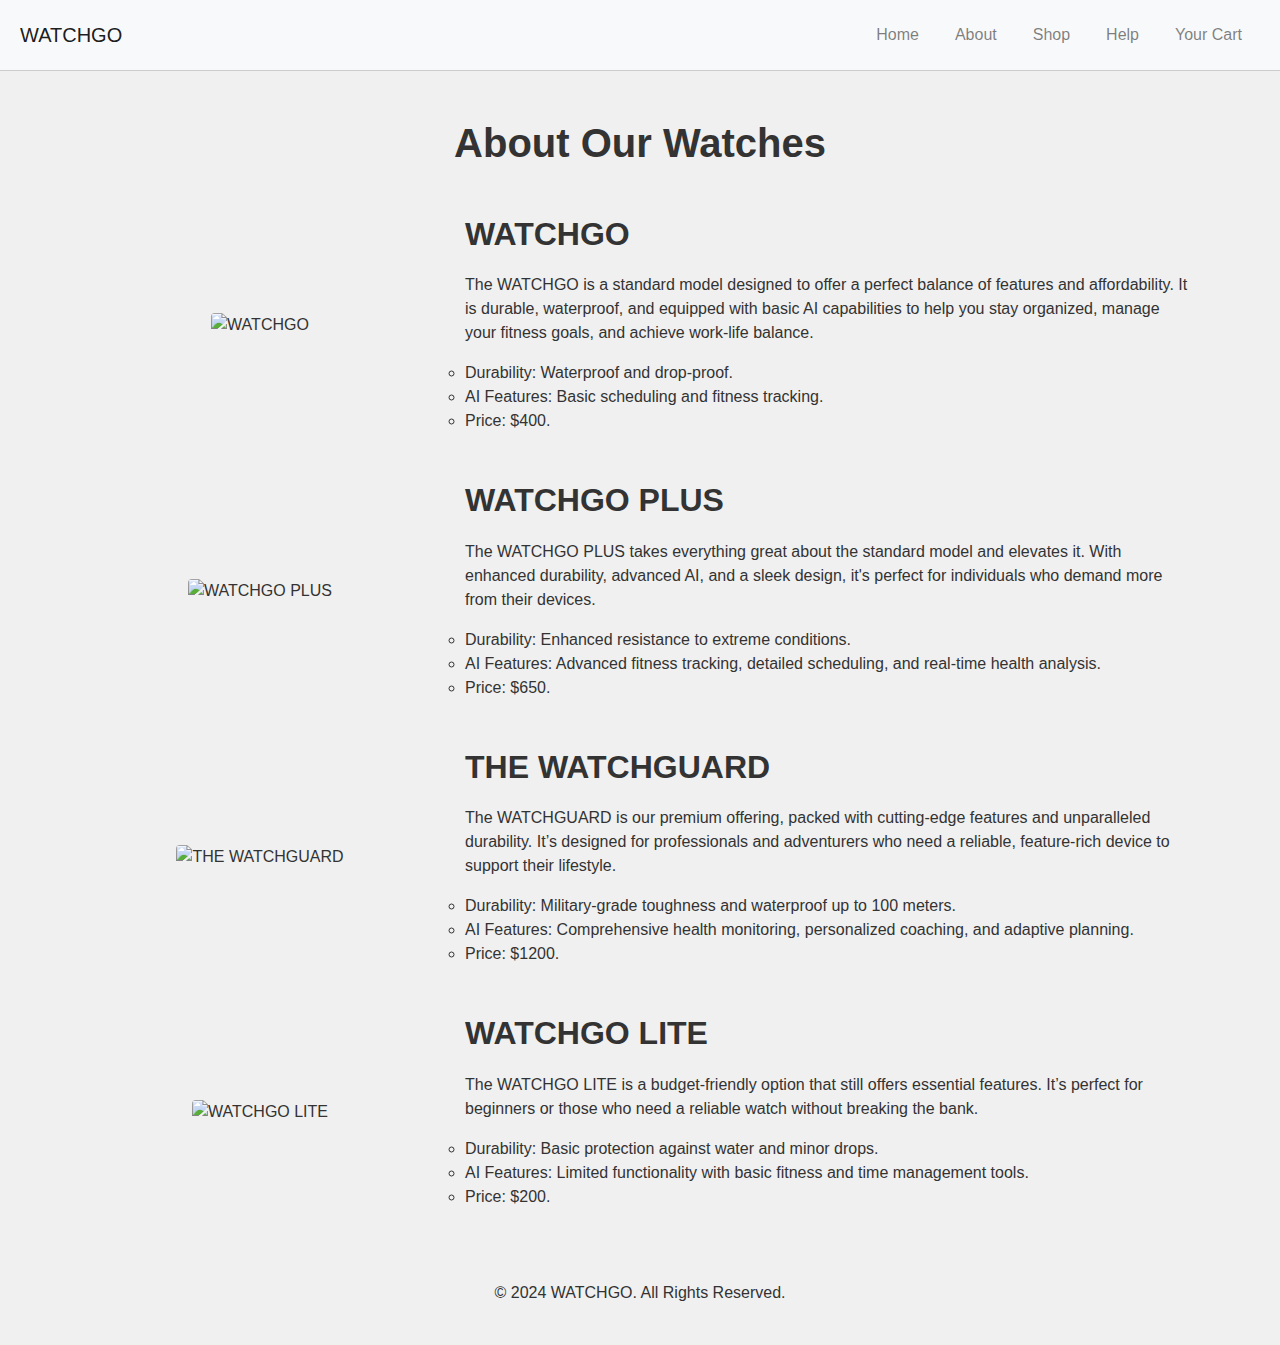
==== about.html @ 92c31fe0 "Add files via upload" ====
<!DOCTYPE html>
<html lang="en">
<head>
    <meta charset="UTF-8">
    <meta name="viewport" content="width=device-width, initial-scale=1.0">
    <title>About - WATCHGO</title>
    <link href="https://stackpath.bootstrapcdn.com/bootstrap/4.5.2/css/bootstrap.min.css" rel="stylesheet">
    <link rel="stylesheet" href="style.css">
</head>
<body>
    <header>
        <nav class="navbar navbar-expand-lg navbar-light bg-light">
            <a class="navbar-brand" href="#">WATCHGO</a>
            <div class="collapse navbar-collapse" id="navbarNav">
                <ul class="navbar-nav ml-auto">
                    <li class="nav-item"><a class="nav-link" href="#">Home</a></li>
                    <li class="nav-item"><a class="nav-link" href="#">About</a></li>
                    <li class="nav-item"><a class="nav-link" href="#">Shop</a></li>
                    <li class="nav-item"><a class="nav-link" href="#">Help</a></li>
                    <li class="nav-item"><a class="nav-link" href="#">Your Cart</a></li>
                </ul>
            </div>
        </nav>
    </header>

    <main class="container my-5">
        <h1 class="text-center mb-5">About Our Watches</h1>
        <ul class="list-unstyled">
            <li class="mb-5">
                <div class="row align-items-center">
                    <div class="col-md-4 text-center">
                        <img src="https://th.bing.com/th/id/OIP.iZ4tVg7wV3Na3jREmvOI0AHaHa?w=167&h=180&c=7&r=0&o=5&dpr=1.5&pid=1.7" 
                             alt="WATCHGO" class="img-fluid rounded">
                    </div>
                    <div class="col-md-8">
                        <h2>WATCHGO</h2>
                        <p>The WATCHGO is a standard model designed to offer a perfect balance of features and affordability. 
                           It is durable, waterproof, and equipped with basic AI capabilities to help you stay organized, 
                           manage your fitness goals, and achieve work-life balance.</p>
                        <ul>
                            <li>Durability: Waterproof and drop-proof.</li>
                            <li>AI Features: Basic scheduling and fitness tracking.</li>
                            <li>Price: $400.</li>
                        </ul>
                    </div>
                </div>
            </li>
            <li class="mb-5">
                <div class="row align-items-center">
                    <div class="col-md-4 text-center">
                        <img src="https://th.bing.com/th/id/OIP.14C6FgcW6347B50r0Z0kKwHaHa?w=211&h=211&c=7&r=0&o=5&dpr=1.5&pid=1.7" 
                             alt="WATCHGO PLUS" class="img-fluid rounded">
                    </div>
                    <div class="col-md-8">
                        <h2>WATCHGO PLUS</h2>
                        <p>The WATCHGO PLUS takes everything great about the standard model and elevates it. With enhanced durability, 
                           advanced AI, and a sleek design, it's perfect for individuals who demand more from their devices.</p>
                        <ul>
                            <li>Durability: Enhanced resistance to extreme conditions.</li>
                            <li>AI Features: Advanced fitness tracking, detailed scheduling, and real-time health analysis.</li>
                            <li>Price: $650.</li>
                        </ul>
                    </div>
                </div>
            </li>
            <li class="mb-5">
                <div class="row align-items-center">
                    <div class="col-md-4 text-center">
                        <img src="https://th.bing.com/th/id/OIP.leb-Cjtvpheh7ASo4LvaNQHaHa?w=188&h=188&c=7&r=0&o=5&dpr=1.5&pid=1.7" 
                             alt="THE WATCHGUARD" class="img-fluid rounded">
                    </div>
                    <div class="col-md-8">
                        <h2>THE WATCHGUARD</h2>
                        <p>The WATCHGUARD is our premium offering, packed with cutting-edge features and unparalleled durability. 
                           It’s designed for professionals and adventurers who need a reliable, feature-rich device to support their lifestyle.</p>
                        <ul>
                            <li>Durability: Military-grade toughness and waterproof up to 100 meters.</li>
                            <li>AI Features: Comprehensive health monitoring, personalized coaching, and adaptive planning.</li>
                            <li>Price: $1200.</li>
                        </ul>
                    </div>
                </div>
            </li>
            <li class="mb-5">
                <div class="row align-items-center">
                    <div class="col-md-4 text-center">
                        <img src="https://th.bing.com/th/id/OIP.iZ4tVg7wV3Na3jREmvOI0AHaHa?w=167&h=180&c=7&r=0&o=5&dpr=1.5&pid=1.7" 
                             alt="WATCHGO LITE" class="img-fluid rounded">
                    </div>
                    <div class="col-md-8">
                        <h2>WATCHGO LITE</h2>
                        <p>The WATCHGO LITE is a budget-friendly option that still offers essential features. It’s perfect for beginners 
                           or those who need a reliable watch without breaking the bank.</p>
                        <ul>
                            <li>Durability: Basic protection against water and minor drops.</li>
                            <li>AI Features: Limited functionality with basic fitness and time management tools.</li>
                            <li>Price: $200.</li>
                        </ul>
                    </div>
                </div>
            </li>
        </ul>
    </main>

    <footer class="text-center py-4">
        <p>&copy; 2024 WATCHGO. All Rights Reserved.</p>
    </footer>

    <script src="https://code.jquery.com/jquery-3.5.1.slim.min.js"></script>
    <script src="https://cdn.jsdelivr.net/npm/@popperjs/core@2.6.0/dist/umd/popper.min.js"></script>
    <script src="https://stackpath.bootstrapcdn.com/bootstrap/4.5.2/js/bootstrap.min.js"></script>
</body>
</html>
---- style.css ----
* {
    margin: 0;
    padding: 0;
    box-sizing: border-box;
    font-family: 'Arial', sans-serif;
}

body {
    background-color: #f0f0f0;
    color: #333;
    padding: 20px;
}

h1, h2 {
    font-weight: bold;
    margin-bottom: 20px;
}

.product-showcase, .product-image {
    border-radius: 8px;
}

.action-buttons .btn {
    padding: 12px 32px;
    font-size: 16px;
    border-radius: 50px;
}

.buy-btn {
    background-color: #000;
    color: white;
}

.buy-btn:hover {
    background-color: #333;
}

.learn-btn {
    background-color: transparent;
    color: #000;
    border: 2px solid #000;
}

.learn-btn:hover {
    background-color: #000;
    color: white;
}

.features-section .feature {
    background-color: #ffffff;
    padding: 20px;
    border-radius: 8px;
    box-shadow: 0 4px 8px rgba(0, 0, 0, 0.1);
    text-align: center;
}

.testimonial-section {
    background-color: #fafafa;
    padding: 40px;
    border-radius: 8px;
}

.subscribe-section {
    background-color: #d0d0d0;
    padding: 40px;
    border-radius: 8px;
}

.subscribe-form input {
    padding: 10px;
    border-radius: 50px;
    font-size: 16px;
}

.main-section {
    background-color: #f5f5f5;
    padding: 60px;
    border-radius: 8px;
}

.video-container {
    margin-bottom: 20px;
}

body {
    font-family: Arial, sans-serif;
    background-color: #f0f0f0;
    color: #333;
    margin: 0;
    padding: 0;
}

.navbar {
    display: flex;
    justify-content: space-between;
    align-items: center;
    padding: 10px 20px;
    background-color: #333;
}

.navbar input[type="text"] {
    padding: 5px;
    border: none;
    border-radius: 5px;
}

.navbar nav a {
    color: #fff;
    margin: 0 10px;
    text-decoration: none;
}

.cart-button {
    padding: 15px 20px;
    background-color: #555;
    color: #fff;
    border: none;
    border-radius: 10px;
    font-size: 18px;
    cursor: pointer;
}

.product-container {
    display: flex;
    align-items: flex-start;
    padding: 20px;
    background-color: #fff;
}

.product-image img {
    width: 300px;
    height: auto;
    border-radius: 10px;
}

.product-details {
    margin-left: 40px;
    max-width: 400px;
}

.product-details h1 {
    margin-bottom: 10px;
    font-size: 28px;
}

.rating {
    margin: 10px 0;
    font-size: 18px;
}

.product-details h2 {
    color: #333;
    font-size: 24px;
}

.product-details p {
    margin: 10px 0;
    font-size: 16px;
}

.product-details select {
    padding: 10px;
    margin: 10px 0;
    width: 100%;
}

.add-to-cart {
    padding: 15px 20px;
    background-color: #555;
    color: #fff;
    border: none;
    border-radius: 10px;
    font-size: 18px;
    cursor: pointer;
    width: 100%;
}

.divider-line {
    margin: 30px 0;
    border: 1px solid #555;
    width: 90%;
    margin-left: auto;
    margin-right: auto;
}

.similar-products {
    padding: 20px;
    background-color: #f0f0f0;
}

.similar-products h2 {
    font-size: 24px;
    margin-bottom: 20px;
    text-align: center;
}

.product-list {
    display: flex;
    justify-content: space-around;
}

.product-card {
    background-color: #fff;
    padding: 10px;
    width: 200px;
    text-align: center;
    border-radius: 10px;
    box-shadow: 0 0 10px rgba(0, 0, 0, 0.1);
}

.product-card img {
    width: 100%;
    border-radius: 10px;
}

.product-card h3 {
    margin: 10px 0;
}

.product-card p {
    color: #555;
}

.navbar {
    display: flex;
    justify-content: space-between;
    align-items: center;
    padding: 15px 20px;
    background-color: #a8a3a3;
    border-bottom: 1px solid #ccc;
}

.brand-name {
    font-size: 24px;
    font-weight: bold;
    color: #000; 
}

.nav-menu {
    display: flex;
    align-items: center;
}

.nav-item {
    color: #666; 
    text-decoration: none;
    font-size: 16px;
    margin: 0 10px;
    font-weight: 500;
}

.nav-item:hover {
    color: #333;
}

.divider {
    color: #373333;
    margin: 0 5px;
    font-size: 16px;
}
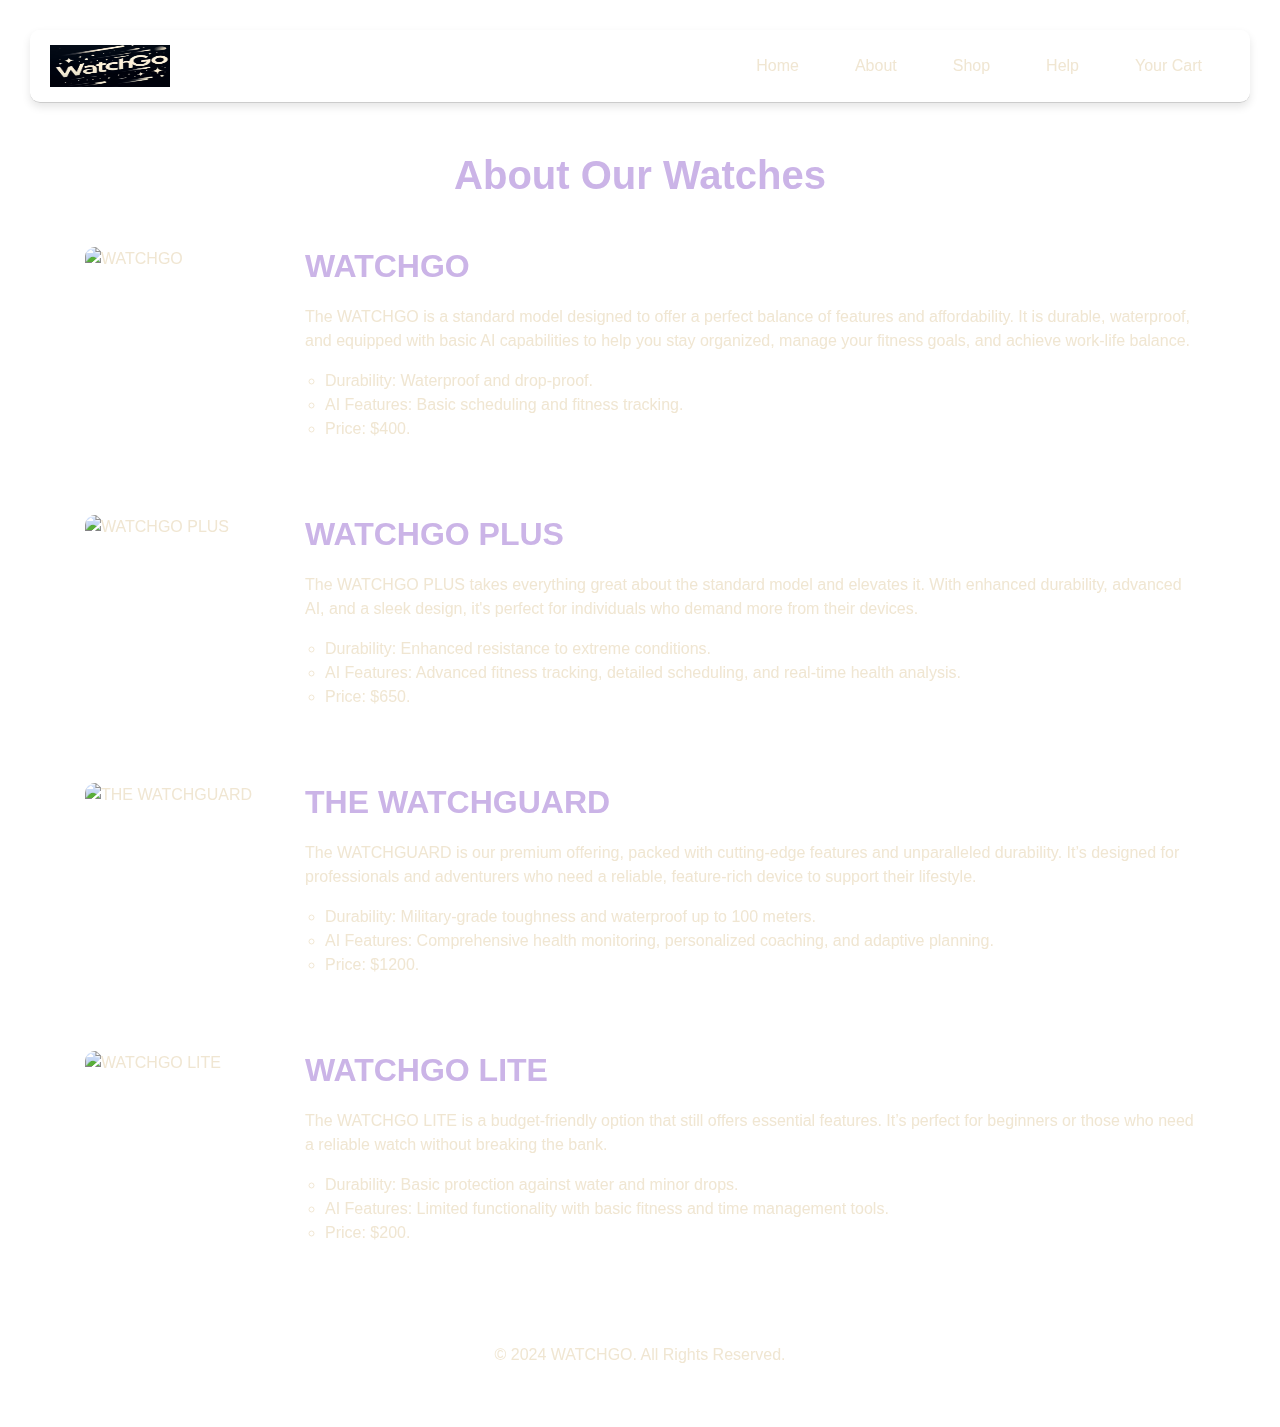
==== commit ec5bc91f: "Add files via upload" ====
--- a/about.html
+++ b/about.html
@@ -3,21 +3,34 @@
 <head>
     <meta charset="UTF-8">
     <meta name="viewport" content="width=device-width, initial-scale=1.0">
-    <title>About - WATCHGO</title>
+    <title>WatchGo - A Lifetime Partner</title>
     <link href="https://stackpath.bootstrapcdn.com/bootstrap/4.5.2/css/bootstrap.min.css" rel="stylesheet">
     <link rel="stylesheet" href="style.css">
+    <script src="script.js" defer></script>
 </head>
 <body>
+    <div class="video-background">
+        <video autoplay muted loop>
+            <source src="https://videos.pexels.com/video-files/2792967/2792967-uhd_2160_1440_25fps.mp4" type="video/mp4">
+            Your browser does not support the video tag.
+        </video>
+    </div>
+
     <header>
-        <nav class="navbar navbar-expand-lg navbar-light bg-light">
-            <a class="navbar-brand" href="#">WATCHGO</a>
+        <nav class="navbar navbar-expand-lg navbar-light">
+            <a class="navbar-brand" href="index.html">
+                <img src="Watchgo.png" alt="WATCHGO Logo" width="120" height="42" class="d-inline-block align-top rounded-logo">
+            </a>
+            <button class="navbar-toggler" type="button" data-toggle="collapse" data-target="#navbarNav" aria-controls="navbarNav" aria-expanded="false" aria-label="Toggle navigation">
+                <span class="navbar-toggler-icon"></span>
+            </button>
             <div class="collapse navbar-collapse" id="navbarNav">
                 <ul class="navbar-nav ml-auto">
-                    <li class="nav-item"><a class="nav-link" href="#">Home</a></li>
-                    <li class="nav-item"><a class="nav-link" href="#">About</a></li>
-                    <li class="nav-item"><a class="nav-link" href="#">Shop</a></li>
-                    <li class="nav-item"><a class="nav-link" href="#">Help</a></li>
-                    <li class="nav-item"><a class="nav-link" href="#">Your Cart</a></li>
+                    <li class="nav-item"><a class="nav-link" href="index.html">Home</a></li>
+                    <li class="nav-item"><a class="nav-link" href="about.html">About</a></li>
+                    <li class="nav-item"><a class="nav-link" href="buy.html">Shop</a></li>
+                    <li class="nav-item"><a class="nav-link" href="help.html">Help</a></li>
+                    <li class="nav-item"><a class="nav-link" href="checkout.html">Your Cart</a></li>
                 </ul>
             </div>
         </nav>
@@ -27,12 +40,12 @@
         <h1 class="text-center mb-5">About Our Watches</h1>
         <ul class="list-unstyled">
             <li class="mb-5">
-                <div class="row align-items-center">
-                    <div class="col-md-4 text-center">
+                <div class="image-description-container">
+                    <div class="image-container">
                         <img src="https://th.bing.com/th/id/OIP.iZ4tVg7wV3Na3jREmvOI0AHaHa?w=167&h=180&c=7&r=0&o=5&dpr=1.5&pid=1.7" 
-                             alt="WATCHGO" class="img-fluid rounded">
+                             alt="WATCHGO" class="uniform-image">
                     </div>
-                    <div class="col-md-8">
+                    <div class="description">
                         <h2>WATCHGO</h2>
                         <p>The WATCHGO is a standard model designed to offer a perfect balance of features and affordability. 
                            It is durable, waterproof, and equipped with basic AI capabilities to help you stay organized, 
@@ -46,12 +59,12 @@
                 </div>
             </li>
             <li class="mb-5">
-                <div class="row align-items-center">
-                    <div class="col-md-4 text-center">
+                <div class="image-description-container">
+                    <div class="image-container">
                         <img src="https://th.bing.com/th/id/OIP.14C6FgcW6347B50r0Z0kKwHaHa?w=211&h=211&c=7&r=0&o=5&dpr=1.5&pid=1.7" 
-                             alt="WATCHGO PLUS" class="img-fluid rounded">
+                             alt="WATCHGO PLUS" class="uniform-image">
                     </div>
-                    <div class="col-md-8">
+                    <div class="description">
                         <h2>WATCHGO PLUS</h2>
                         <p>The WATCHGO PLUS takes everything great about the standard model and elevates it. With enhanced durability, 
                            advanced AI, and a sleek design, it's perfect for individuals who demand more from their devices.</p>
@@ -64,12 +77,12 @@
                 </div>
             </li>
             <li class="mb-5">
-                <div class="row align-items-center">
-                    <div class="col-md-4 text-center">
+                <div class="image-description-container">
+                    <div class="image-container">
                         <img src="https://th.bing.com/th/id/OIP.leb-Cjtvpheh7ASo4LvaNQHaHa?w=188&h=188&c=7&r=0&o=5&dpr=1.5&pid=1.7" 
-                             alt="THE WATCHGUARD" class="img-fluid rounded">
+                             alt="THE WATCHGUARD" class="uniform-image">
                     </div>
-                    <div class="col-md-8">
+                    <div class="description">
                         <h2>THE WATCHGUARD</h2>
                         <p>The WATCHGUARD is our premium offering, packed with cutting-edge features and unparalleled durability. 
                            It’s designed for professionals and adventurers who need a reliable, feature-rich device to support their lifestyle.</p>
@@ -82,12 +95,12 @@
                 </div>
             </li>
             <li class="mb-5">
-                <div class="row align-items-center">
-                    <div class="col-md-4 text-center">
+                <div class="image-description-container">
+                    <div class="image-container">
                         <img src="https://th.bing.com/th/id/OIP.iZ4tVg7wV3Na3jREmvOI0AHaHa?w=167&h=180&c=7&r=0&o=5&dpr=1.5&pid=1.7" 
-                             alt="WATCHGO LITE" class="img-fluid rounded">
+                             alt="WATCHGO LITE" class="uniform-image">
                     </div>
-                    <div class="col-md-8">
+                    <div class="description">
                         <h2>WATCHGO LITE</h2>
                         <p>The WATCHGO LITE is a budget-friendly option that still offers essential features. It’s perfect for beginners 
                            or those who need a reliable watch without breaking the bank.</p>
--- a/style.css
+++ b/style.css
@@ -6,18 +6,22 @@
 }
 
 body {
-    background-color: #f0f0f0;
-    color: #333;
+    background: url() no-repeat center center fixed; 
+    background-size: cover;
+    color: #f0e6d2; 
     padding: 20px;
 }
 
 h1, h2 {
     font-weight: bold;
     margin-bottom: 20px;
+    color: #cbb4e7; 
 }
 
 .product-showcase, .product-image {
     border-radius: 8px;
+    background-color: rgba(255, 255, 255, 0.1); 
+    border: 1px solid #cbb4e7; 
 }
 
 .action-buttons .btn {
@@ -27,67 +31,66 @@
 }
 
 .buy-btn {
-    background-color: #000;
-    color: white;
+    background-color: #cbb4e7; 
+    color: #1a1a1a; 
 }
 
 .buy-btn:hover {
-    background-color: #333;
+    background-color: #a88fd1; 
 }
 
 .learn-btn {
     background-color: transparent;
-    color: #000;
-    border: 2px solid #000;
+    color: #cbb4e7; 
+    border: 2px solid #cbb4e7; 
 }
 
 .learn-btn:hover {
-    background-color: #000;
-    color: white;
+    background-color: #cbb4e7; 
+    color: #1a1a1a; 
 }
 
 .features-section .feature {
-    background-color: #ffffff;
+    background-color: rgba(255, 255, 255, 0.1); 
     padding: 20px;
     border-radius: 8px;
     box-shadow: 0 4px 8px rgba(0, 0, 0, 0.1);
     text-align: center;
+    border: 1px solid #cbb4e7; 
 }
 
 .testimonial-section {
-    background-color: #fafafa;
+    background-color: rgba(255, 255, 255, 0.1); 
     padding: 40px;
     border-radius: 8px;
+    border: 1px solid #cbb4e7; 
 }
 
 .subscribe-section {
-    background-color: #d0d0d0;
+    background-color: rgba(255, 255, 255, 0.1); 
     padding: 40px;
     border-radius: 8px;
+    border: 1px solid #cbb4e7; 
 }
 
 .subscribe-form input {
     padding: 10px;
     border-radius: 50px;
     font-size: 16px;
+    background-color: rgba(255, 255, 255, 0.2); 
+    border: 1px solid #cbb4e7; 
+    color: #f0e6d2; 
 }
 
 .main-section {
-    background-color: #f5f5f5;
+    background-color: rgba(255, 255, 255, 0.1); 
     padding: 60px;
     border-radius: 8px;
+    border: 1px solid #cbb4e7; 
 }
 
 .video-container {
     margin-bottom: 20px;
-}
-
-body {
-    font-family: Arial, sans-serif;
-    background-color: #f0f0f0;
-    color: #333;
-    margin: 0;
-    padding: 0;
 }
 
 .navbar {
@@ -95,25 +98,27 @@
     justify-content: space-between;
     align-items: center;
     padding: 10px 20px;
-    background-color: #333;
+    background-color: rgba(51, 51, 51, 0.8); 
 }
 
 .navbar input[type="text"] {
     padding: 5px;
     border: none;
     border-radius: 5px;
+    background-color: rgba(255, 255, 255, 0.2); 
+    color: #f0e6d2; 
 }
 
 .navbar nav a {
-    color: #fff;
+    color: #f0e6d2; 
     margin: 0 10px;
     text-decoration: none;
 }
 
 .cart-button {
     padding: 15px 20px;
-    background-color: #555;
-    color: #fff;
+    background-color: #cbb4e7; 
+    color: #1a1a1a; 
     border: none;
     border-radius: 10px;
     font-size: 18px;
@@ -124,7 +129,9 @@
     display: flex;
     align-items: flex-start;
     padding: 20px;
-    background-color: #fff;
+    background-color: rgba(255, 255, 255, 0.1); 
+    border-radius: 8px;
+    border: 1px solid #cbb4e7; 
 }
 
 .product-image img {
@@ -141,33 +148,38 @@
 .product-details h1 {
     margin-bottom: 10px;
     font-size: 28px;
+    color: #cbb4e7; 
 }
 
 .rating {
     margin: 10px 0;
     font-size: 18px;
+    color: #f0e6d2; 
 }
 
 .product-details h2 {
-    color: #333;
-    font-size: 24px;
+    color: #cbb4e7; 
 }
 
 .product-details p {
     margin: 10px 0;
     font-size: 16px;
+    color: #f0e6d2; 
 }
 
 .product-details select {
     padding: 10px;
     margin: 10px 0;
     width: 100%;
+    background-color: rgba(255, 255, 255, 0.2); 
+    border: 1px solid #cbb4e7;
+    color: #f0e6d2; 
 }
 
 .add-to-cart {
     padding: 15px 20px;
-    background-color: #555;
-    color: #fff;
+    background-color: #cbb4e7; 
+    color: #1a1a1a; 
     border: none;
     border-radius: 10px;
     font-size: 18px;
@@ -177,7 +189,7 @@
 
 .divider-line {
     margin: 30px 0;
-    border: 1px solid #555;
+    border: 1px solid #cbb4e7; 
     width: 90%;
     margin-left: auto;
     margin-right: auto;
@@ -185,13 +197,16 @@
 
 .similar-products {
     padding: 20px;
-    background-color: #f0f0f0;
+    background-color: rgba(255, 255, 255, 0.1); 
+    border-radius: 8px;
+    border: 1px solid #cbb4e7; 
 }
 
 .similar-products h2 {
     font-size: 24px;
     margin-bottom: 20px;
     text-align: center;
+    color: #cbb4e7; 
 }
 
 .product-list {
@@ -200,12 +215,13 @@
 }
 
 .product-card {
-    background-color: #fff;
+    background-color: rgba(255, 255, 255, 0.1); 
     padding: 10px;
     width: 200px;
     text-align: center;
     border-radius: 10px;
     box-shadow: 0 0 10px rgba(0, 0, 0, 0.1);
+    border: 1px solid #cbb4e7; 
 }
 
 .product-card img {
@@ -215,10 +231,11 @@
 
 .product-card h3 {
     margin: 10px 0;
+    color: #cbb4e7; 
 }
 
 .product-card p {
-    color: #555;
+    color: #f0e6d2; 
 }
 
 .navbar {
@@ -226,14 +243,14 @@
     justify-content: space-between;
     align-items: center;
     padding: 15px 20px;
-    background-color: #a8a3a3;
+    background-color: rgba(168, 163, 163, 0.8); 
     border-bottom: 1px solid #ccc;
 }
 
 .brand-name {
     font-size: 24px;
     font-weight: bold;
-    color: #000; 
+    color: #cbb4e7; 
 }
 
 .nav-menu {
@@ -242,7 +259,7 @@
 }
 
 .nav-item {
-    color: #666; 
+    color: #f0e6d2; 
     text-decoration: none;
     font-size: 16px;
     margin: 0 10px;
@@ -250,11 +267,324 @@
 }
 
 .nav-item:hover {
-    color: #333;
+    color: #cbb4e7; 
 }
 
 .divider {
-    color: #373333;
+    color: #cbb4e7; 
     margin: 0 5px;
     font-size: 16px;
 }
+
+
+.video-background {
+    position: fixed; 
+    top: 0;
+    left: 0;
+    width: 100%;
+    height: 100%;
+    z-index: -1; 
+    overflow: hidden;
+}
+
+.video-background video {
+    min-width: 100%;
+    min-height: 100%;
+    object-fit: cover; 
+}
+
+
+header, main, footer {
+    position: relative;
+    z-index: 1; 
+}
+
+
+.navbar {
+    background-color: #cbb4e7; 
+    border-radius: 20px; 
+    margin: 10px; 
+    padding: 10px 20px; 
+    box-shadow: 0 4px 8px rgba(0, 0, 0, 0.1);
+}
+
+.navbar-brand {
+    color: #000 !important; 
+    font-weight: bold; 
+    display: flex;
+    align-items: center; 
+}
+
+.navbar-brand img {
+    margin-right: 10px; 
+}
+
+.nav-link {
+    color: #000 !important; 
+    font-weight: 500; 
+    margin: 0 10px; 
+}
+
+.nav-link:hover {
+    color: #555 !important; 
+}
+
+.navbar-toggler {
+    border-color: #000; 
+}
+
+.navbar-toggler-icon {
+    background-image: url("data:image/svg+xml;charset=utf8,%3Csvg viewBox='0 0 30 30' xmlns='http://www.w3.org/2000/svg'%3E%3Cpath stroke='rgba(0, 0, 0, 1)' stroke-width='2' stroke-linecap='round' stroke-miterlimit='10' d='M4 7h22M4 15h22M4 23h22'/%3E%3C/svg%3E");
+}
+
+
+.video-background {
+    position: fixed;
+    top: 0;
+    left: 0;
+    width: 100%;
+    height: 100%;
+    z-index: -1;
+    overflow: hidden;
+}
+
+.video-background video {
+    min-width: 100%;
+    min-height: 100%;
+    object-fit: cover;
+}
+
+
+.image-container {
+    display: flex;
+    justify-content: flex-start; 
+    margin-bottom: 20px; 
+}
+
+.uniform-image {
+    width: 200px; 
+    height: 200px; 
+    object-fit: cover; 
+    border-radius: 10px; 
+}
+
+
+.video-background {
+    position: fixed;
+    top: 0;
+    left: 0;
+    width: 100%;
+    height: 100%;
+    z-index: -1;
+    overflow: hidden;
+}
+
+.video-background video {
+    min-width: 100%;
+    min-height: 100%;
+    object-fit: cover;
+}
+
+
+.image-description-container {
+    display: flex;
+    align-items: flex-start;
+    gap: 20px;
+    margin-bottom: 40px;
+}
+
+.image-container {
+    flex-shrink: 0; 
+}
+
+.uniform-image {
+    width: 200px; 
+    height: 200px; 
+    object-fit: cover; 
+    border-radius: 10px;
+}
+
+.description {
+    flex-grow: 1;
+}
+
+.description h2 {
+    margin-top: 0;
+}
+
+.description ul {
+    padding-left: 20px;
+}
+
+.video-background {
+    position: fixed;
+    top: 0;
+    left: 0;
+    width: 100%;
+    height: 100%;
+    z-index: -1;
+    overflow: hidden;
+}
+
+.video-background video {
+    min-width: 100%;
+    min-height: 100%;
+    object-fit: cover;
+}
+
+.card {
+    background-color: rgba(255, 255, 255, 0.1);
+    border: 1px solid rgba(255, 255, 255, 0.2);
+    border-radius: 10px;
+    color: #f0e6d2;
+    margin-bottom: 20px;
+    height: 100%;
+    display: flex;
+    flex-direction: column;
+}
+
+.card-img-top {
+    width: 100%;
+    height: 200px;
+    object-fit: cover;
+    border-top-left-radius: 10px;
+    border-top-right-radius: 10px;
+}
+
+.card-body {
+    flex-grow: 1;
+    padding: 20px;
+}
+
+.card-title {
+    font-size: 1.5rem;
+    margin-bottom: 10px;
+}
+
+.card p {
+    margin-bottom: 10px;
+}
+
+
+.add-to-cart {
+    background-color: #000;
+    color: #fff;
+    border: none;
+    border-radius: 5px;
+    padding: 10px 20px;
+    font-size: 1rem;
+    cursor: pointer;
+    transition: background-color 0.3s ease;
+}
+
+.add-to-cart:hover {
+    background-color: #333;
+}
+
+body {
+    font-family: 'Arial', sans-serif;
+    color: #f0e6d2;
+    background-color: transparent;
+}
+
+.navbar {
+    background-color: rgba(255, 255, 255, 0.1);
+    border-radius: 10px;
+    margin: 10px; 
+    padding: 10px 20px;
+}
+
+.navbar-brand, .nav-link {
+    color: #f0e6d2 !important; 
+}
+
+.nav-link:hover {
+    color: #cbb4e7 !important;
+
+}
+
+.video-background {
+    position: fixed;
+    top: 0;
+    left: 0;
+    width: 100%;
+    height: 100%;
+    z-index: -1;
+    overflow: hidden;
+}
+
+.video-background video {
+    min-width: 100%;
+    min-height: 100%;
+    object-fit: cover;
+}
+
+.card {
+    background-color: rgba(255, 255, 255, 0.1); 
+    border: 1px solid rgba(255, 255, 255, 0.2); 
+    border-radius: 10px; 
+    margin-bottom: 20px; 
+}
+
+.card-header {
+    background-color: rgba(255, 255, 255, 0.1); 
+    border-bottom: 1px solid rgba(255, 255, 255, 0.2); 
+}
+
+.card-header button {
+    color: #cbb4e7; 
+    font-weight: bold; 
+    text-decoration: none; 
+}
+
+.card-header button:hover {
+    color: #a88fd1;
+}
+
+.card-body {
+    color: #f0e6d2;
+    padding: 20px;
+}
+
+.card-body strong {
+    color: #cbb4e7; 
+}
+
+
+.add-to-cart {
+    background-color: #000; 
+    color: #fff;
+    border: none;
+    border-radius: 5px; 
+    padding: 10px 20px; 
+    font-size: 1rem;
+    cursor: pointer; 
+    transition: background-color 0.3s ease;
+}
+
+.add-to-cart:hover {
+    background-color: #333; 
+}
+
+
+body {
+    font-family: 'Arial', sans-serif;
+    color: #f0e6d2;
+    background-color: transparent;
+}
+
+
+.navbar {
+    background-color: rgba(255, 255, 255, 0.1); 
+    border-radius: 10px;
+    margin: 10px; 
+    padding: 10px 20px;
+}
+
+.navbar-brand, .nav-link {
+    color: #f0e6d2 !important;
+}
+
+.nav-link:hover {
+    color: #cbb4e7 !important; 
+}